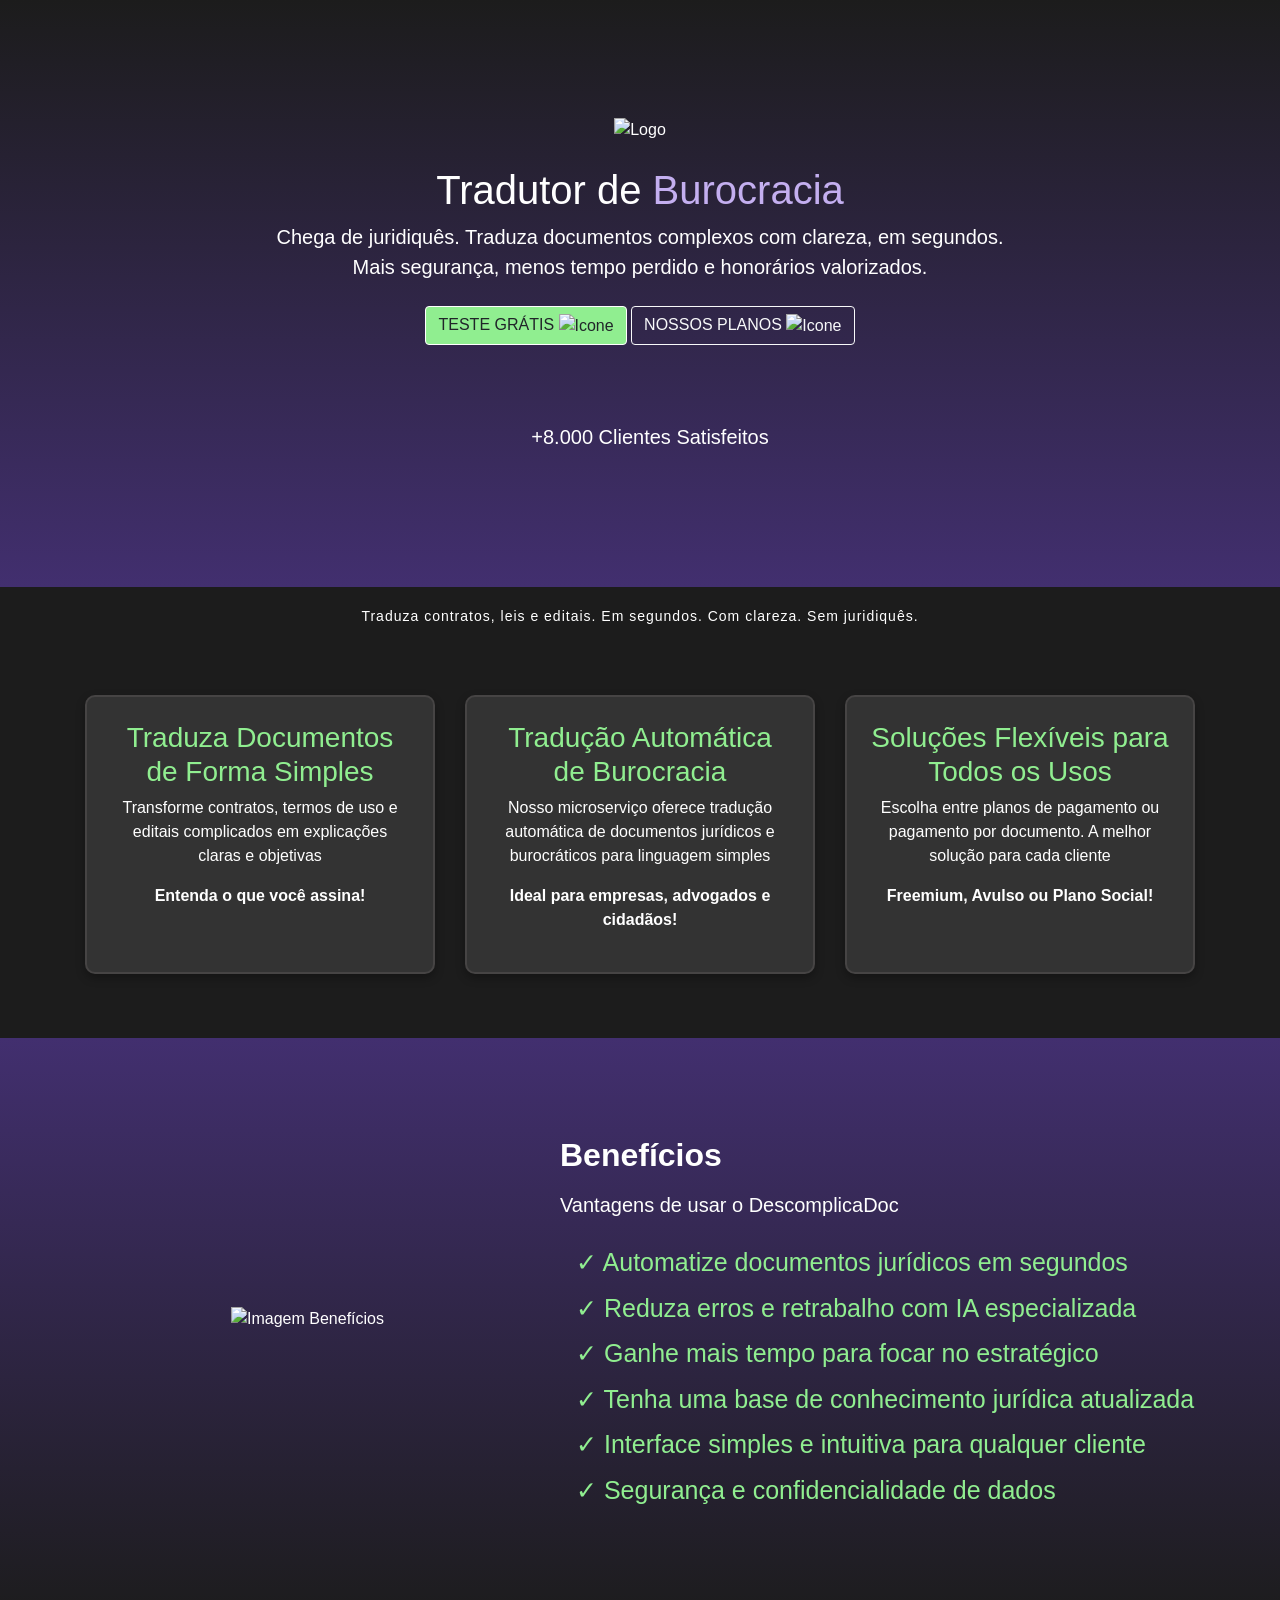
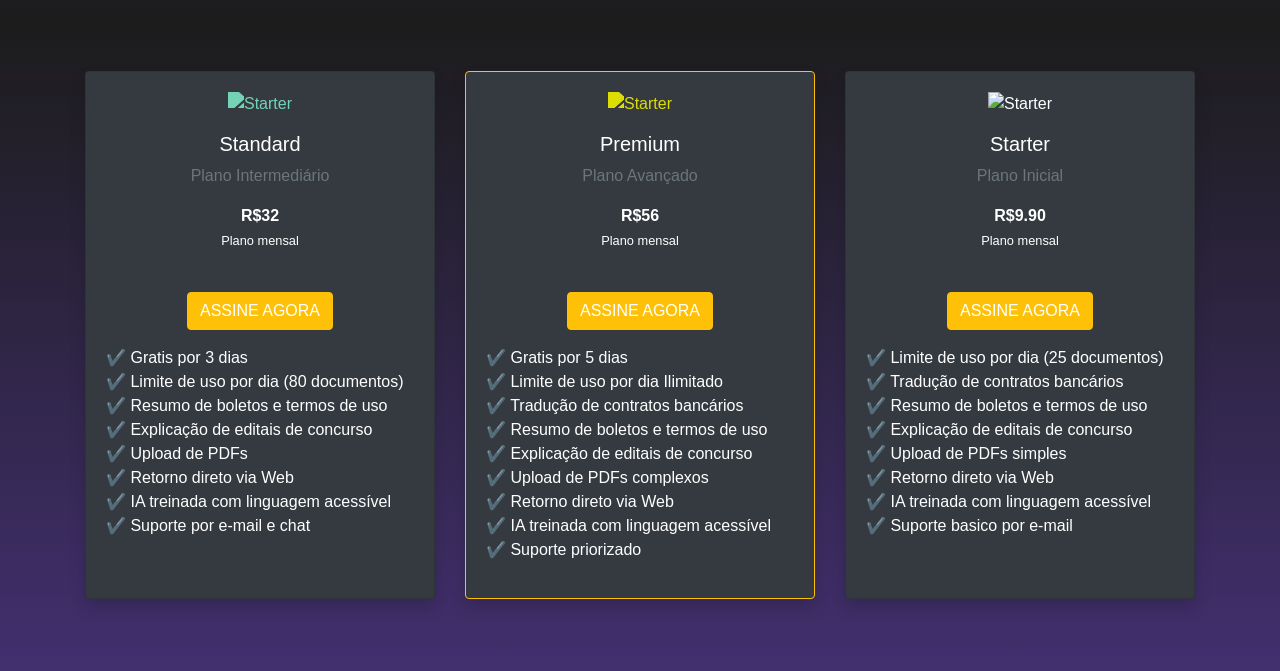
==== src/main/resources/templates/home/index.html @ dc320dd1 "Home completa, com tabelas e descriçãos" ====
<!DOCTYPE html>
<html lang="pt-br" xmlns:th="http://www.thymeleaf.org">
<head>
    <meta charset="UTF-8">
    <meta name="viewport" content="width=device-width, initial-scale=1.0">
    <title>DescomplicaDoc</title>
    <!-- Usando CDN para Bootstrap -->
    <link rel="stylesheet" href="https://stackpath.bootstrapcdn.com/bootstrap/4.5.2/css/bootstrap.min.css">
    <link rel="stylesheet" href="https://cdnjs.cloudflare.com/ajax/libs/font-awesome/5.15.3/css/all.min.css">
	<link rel="stylesheet" href="/css/index.css">
	<link rel="preconnect" href="https://fonts.googleapis.com">
	<link rel="preconnect" href="https://fonts.gstatic.com" crossorigin>
	<link href="https://fonts.googleapis.com/css2?family=UnifrakturCook:wght@700&display=swap" rel="stylesheet">
	<link href="https://cdn.jsdelivr.net/npm/aos@2.3.4/dist/aos.css" rel="stylesheet">
</head>
<body class="special-gothic-regular" >
	
	<div th:replace="~{fragmentos/frag :: cabecalho}"></div>
	
	<section class="py-5 text-white" style="background: linear-gradient(to bottom, #1c1c1c, #422f6f);">
	    <div class="container" style="padding-top: 70px; padding-bottom: 90px;">
	        <div class="row justify-content-center text-center">
	            <div class="col-lg-8">
	                <img src="/img/logoSolo.png" width="100px" class="img-fluid mb-4" alt="Logo">
	                <h1 class="display-5 fw-bold">Tradutor de <span style="color: #c4aff0;">Burocracia</span></h1>
	                <p class="lead mb-4">
						Chega de juridiquês. Traduza documentos complexos com clareza, em segundos.<br>
						Mais segurança, menos tempo perdido e honorários valorizados.
	                </p>
	                <div class="mb-5">
	                    <a href="/login" class="btn btn-warning  fw-bold me-3 mb-2" style="background-color: #90ee90; border-color: white;">
	                        TESTE GRÁTIS
	                        <img src="https://chatadv.com.br/wp-content/uploads/2024/12/Vector.svg" class="ms-2" alt="Icone">
	                    </a>
	                    <a href="#planos" class="btn btn-outline-light fw-bold mb-2">
	                        NOSSOS PLANOS
	                        <img src="https://chatadv.com.br/wp-content/uploads/2024/12/Vector-1.svg" class="ms-2" alt="Icone">
	                    </a>
	                </div>
	            </div>
	        </div>

			<div class="row justify-content-center mt-4">
			    <div class="col-auto d-flex align-items-center justify-content-center flex-wrap">
			        <div class="text-start text-white" style="margin-left: 20px;">
			            <div class="h5 fw-bold mb-0">+8.000 Clientes Satisfeitos</div>
			        </div>
			    </div>
			</div>

	</section>
	
	<!-- Faixa separadora -->
	<section style="background-color: #1c1c1c; height: 60px; display: flex; align-items: center; justify-content: center;">
	  <span style="color: white; font-size: 14px; letter-spacing: 1px;">Traduza contratos, leis e editais. 
		Em segundos. Com clareza. Sem juridiquês.</span>
	</section>
	
	
	<section class="secao7 py-5" style="background-color: #1c1c1c;">
		  <div class="container" style="color: white;" data-aos="flip-up">
		    <div class="row justify-content-center g-4" > <!-- Adiciona espaçamento entre as colunas -->
		      
		      <!-- Microserviço DescomplicaDoc -->
		      <div class="col-md-4 mb-3 d-flex">
		        <div class="box-bene p-4 flex-fill" style="border: 2px solid #464444; border-radius: 10px; background-color: #333; box-shadow: 0 4px 10px rgba(0, 0, 0, 0.3);">
		          <h3 class="text-center" style="color: #90EE90;">Traduza Documentos de Forma Simples</h3>
		          <p class="text-center">Transforme contratos, termos de uso e editais complicados em explicações claras e objetivas</p>
		          <p class="text-center"><strong>Entenda o que você assina!</strong></p>
		        </div>
		      </div>

		      <!-- Microserviço Inovador -->
		      <div class="col-md-4 mb-3 d-flex">
		        <div class="box-bene p-4 flex-fill" style="border: 2px solid #464444; border-radius: 10px; background-color: #333; box-shadow: 0 4px 10px rgba(0, 0, 0, 0.3);">
		          <h3 class="text-center" style="color: #90EE90;">Tradução Automática de Burocracia</h3>
		          <p class="text-center">Nosso microserviço oferece tradução automática de documentos jurídicos e burocráticos para linguagem simples</p>
		          <p class="text-center"><strong>Ideal para empresas, advogados e cidadãos!</strong></p>
		        </div>
		      </div>

		      <!-- Modelos de Cobrança e Funcionalidade -->
		      <div class="col-md-4 mb-3 d-flex">
		        <div class="box-bene p-4 flex-fill" style="border: 2px solid #464444; border-radius: 10px; background-color: #333; box-shadow: 0 4px 10px rgba(0, 0, 0, 0.3);">
		          <h3 class="text-center" style="color: #90EE90;">Soluções Flexíveis para Todos os Usos</h3>
		          <p class="text-center">Escolha entre planos de pagamento ou pagamento por documento. A melhor solução para cada cliente</p>
		          <p class="text-center"><strong>Freemium, Avulso ou Plano Social!</strong></p>
		        </div>
		      </div>

		    </div>
		  </div>
		</section>
	
	
	<section class="py-5 " style="background: linear-gradient(to top, #1c1c1c, #422f6f); color: white;"  id="beneficios">
	  <div class="container" style="padding-top: 50px; padding-bottom: 50px;">
	    <div class="row justify-content-center align-items-center">
	      
	      <!-- Imagem -->
	      <div class="col-md-5 col-8 mb-4 text-center" data-aos="fade-right" data-aos-delay="300" >
			<img src="/img/confianca.png" class="img-fluid" alt="Imagem Benefícios" width="400px">
	      </div>

	      <!-- Conteúdo -->
	      <div class="col-md-7" style="font-size: 25px;">
	        <h2 class="h2 mb-3 font-weight-bold" data-aos="fade-up" data-aos-delay="300">Benefícios</h2>
	        <p class="lead mb-4" data-aos="fade-up" data-aos-delay="300">
	          Vantagens de usar o <strong>DescomplicaDoc</strong>
	        </p>
	        <ul class="list-unstyled pl-3" >
	          <li class="mb-2" data-aos="fade-up" data-aos-delay="300" style="color: #90ee90;">✓ Automatize documentos jurídicos em segundos</li>
	          <li class="mb-2" data-aos="fade-up" data-aos-delay="300" style="color: #90ee90;">✓ Reduza erros e retrabalho com IA especializada</li>
	          <li class="mb-2" data-aos="fade-up" data-aos-delay="300" style="color: #90ee90;">✓ Ganhe mais tempo para focar no estratégico</li>
	          <li class="mb-2" data-aos="fade-up" data-aos-delay="300" style="color: #90ee90;">✓ Tenha uma base de conhecimento jurídica atualizada</li>
	          <li class="mb-2" data-aos="fade-up" data-aos-delay="300" style="color: #90ee90;">✓ Interface simples e intuitiva para qualquer cliente</li>
	          <li class="mb-2" data-aos="fade-up" data-aos-delay="300" style="color: #90ee90;">✓ Segurança e confidencialidade de dados</li>
	        </ul>
	      </div>

	    </div>
	  </div>
	</section>
	
	
	
	<section class="container-fluid py-5" style="background: linear-gradient(to bottom, #1c1c1c, #422f6f);" id="planos">
	  <div class="container">
	    <div class="row justify-content-center">

	      <!-- Standard -->
	      <div class="col-md-4 mb-4">
	        <div class="card h-100 shadow bg-dark text-white" data-aos="zoom-in">
	          <div class="card-body">
	            <div class="text-center">
				  <img style="filter: brightness(0) saturate(100%) invert(71%) sepia(19%) saturate(681%) hue-rotate(110deg);" src="/img/logoSolo.png" class="img-fluid mb-3" alt="Starter" width="100px">
	              <h5 class="fw-bold text-white">Standard</h5>
	              <p class="text-muted">Plano Intermediário</p>
	              <p><strong class="fs-4">R$32</strong><br><small>Plano mensal</small></p>
	              <a href="https://app2.chatadv.com.br/checkout?" class="btn btn-warning mt-4 text-white">ASSINE AGORA</a>
	            </div>
	            <ul class="list-unstyled text-start mt-3">
	              <li>✔ Gratis por 3 dias</li>
	              <li>✔ Limite de uso por dia (80 documentos)</li>
	              <li>✔ Resumo de boletos e termos de uso</li>
	              <li>✔ Explicação de editais de concurso</li>
	              <li>✔ Upload de PDFs</li>
	              <li>✔ Retorno direto via Web</li>
	              <li>✔ IA treinada com linguagem acessível</li>
	              <li>✔ Suporte por e-mail e chat</li>
	            </ul>
	          </div>
	        </div>
	      </div>

	      <!-- Premium -->
	      <div class="col-md-4 mb-4">
	        <div class="card h-100 shadow bg-dark text-white border border-warning border-3" data-aos="zoom-in" data-aos-delay="200">
	          <div class="card-body">
	            <div class="text-center">
				  <img style="filter: brightness(0) saturate(100%) invert(75%) sepia(70%) saturate(600%) hue-rotate(10deg);" src="/img/logoSolo.png" class="img-fluid mb-3" alt="Starter" width="100px">
	              <h5 class="fw-bold text-white">Premium</h5>
	              <p class="text-muted">Plano Avançado</p>
	              <p><strong class="fs-4">R$56</strong><br><small>Plano mensal</small></p>
	              <a href="https://app2.chatadv.com.br/checkout?" class="btn btn-warning mt-4 text-white">ASSINE AGORA</a>
	            </div>
	            <ul class="list-unstyled text-start mt-3">
	              <li>✔ Gratis por 5 dias</li>
	              <li>✔ Limite de uso por dia Ilimitado</li>
	              <li>✔ Tradução de contratos bancários</li>
	              <li>✔ Resumo de boletos e termos de uso</li>
	              <li>✔ Explicação de editais de concurso</li>
	              <li>✔ Upload de PDFs complexos</li>
	              <li>✔ Retorno direto via Web</li>
	              <li>✔ IA treinada com linguagem acessível</li>
	              <li>✔ Suporte priorizado</li>
	            </ul>
	          </div>
	        </div>
	      </div>

	      <!-- Starter -->
	      <div class="col-md-4 mb-4">
	        <div class="card h-100 shadow bg-dark text-white" data-aos="zoom-in" data-aos-delay="400">
	          <div class="card-body">
	            <div class="text-center">
	              <img src="/img/logoSolo.png" class="img-fluid mb-3" alt="Starter" width="100px">
	              <h5 class="fw-bold text-white">Starter</h5>
	              <p class="text-muted">Plano Inicial</p>
	              <p><strong class="fs-4">R$9.90</strong><br><small>Plano mensal</small></p>
	              <a href="https://app2.chatadv.com.br/checkout?" class="btn btn-warning mt-4 text-white">ASSINE AGORA</a>
	            </div>
	            <ul class="list-unstyled text-start mt-3">
	              <li>✔ Limite de uso por dia (25 documentos)</li>
	              <li>✔ Tradução de contratos bancários</li>
	              <li>✔ Resumo de boletos e termos de uso</li>
	              <li>✔ Explicação de editais de concurso</li>
	              <li>✔ Upload de PDFs simples</li>
	              <li>✔ Retorno direto via Web</li>
	              <li>✔ IA treinada com linguagem acessível</li>
	              <li>✔ Suporte basico por e-mail</li>
	            </ul>
	          </div>
	        </div>
	      </div>
	    </div>
	  </div>
	</section>

	<div th:replace="~{fragmentos/frag :: rodape}"></div>
	
	<script src="https://cdn.jsdelivr.net/npm/aos@2.3.4/dist/aos.js"></script>
	<script>
	  AOS.init();
	</script>
</body>
</html>
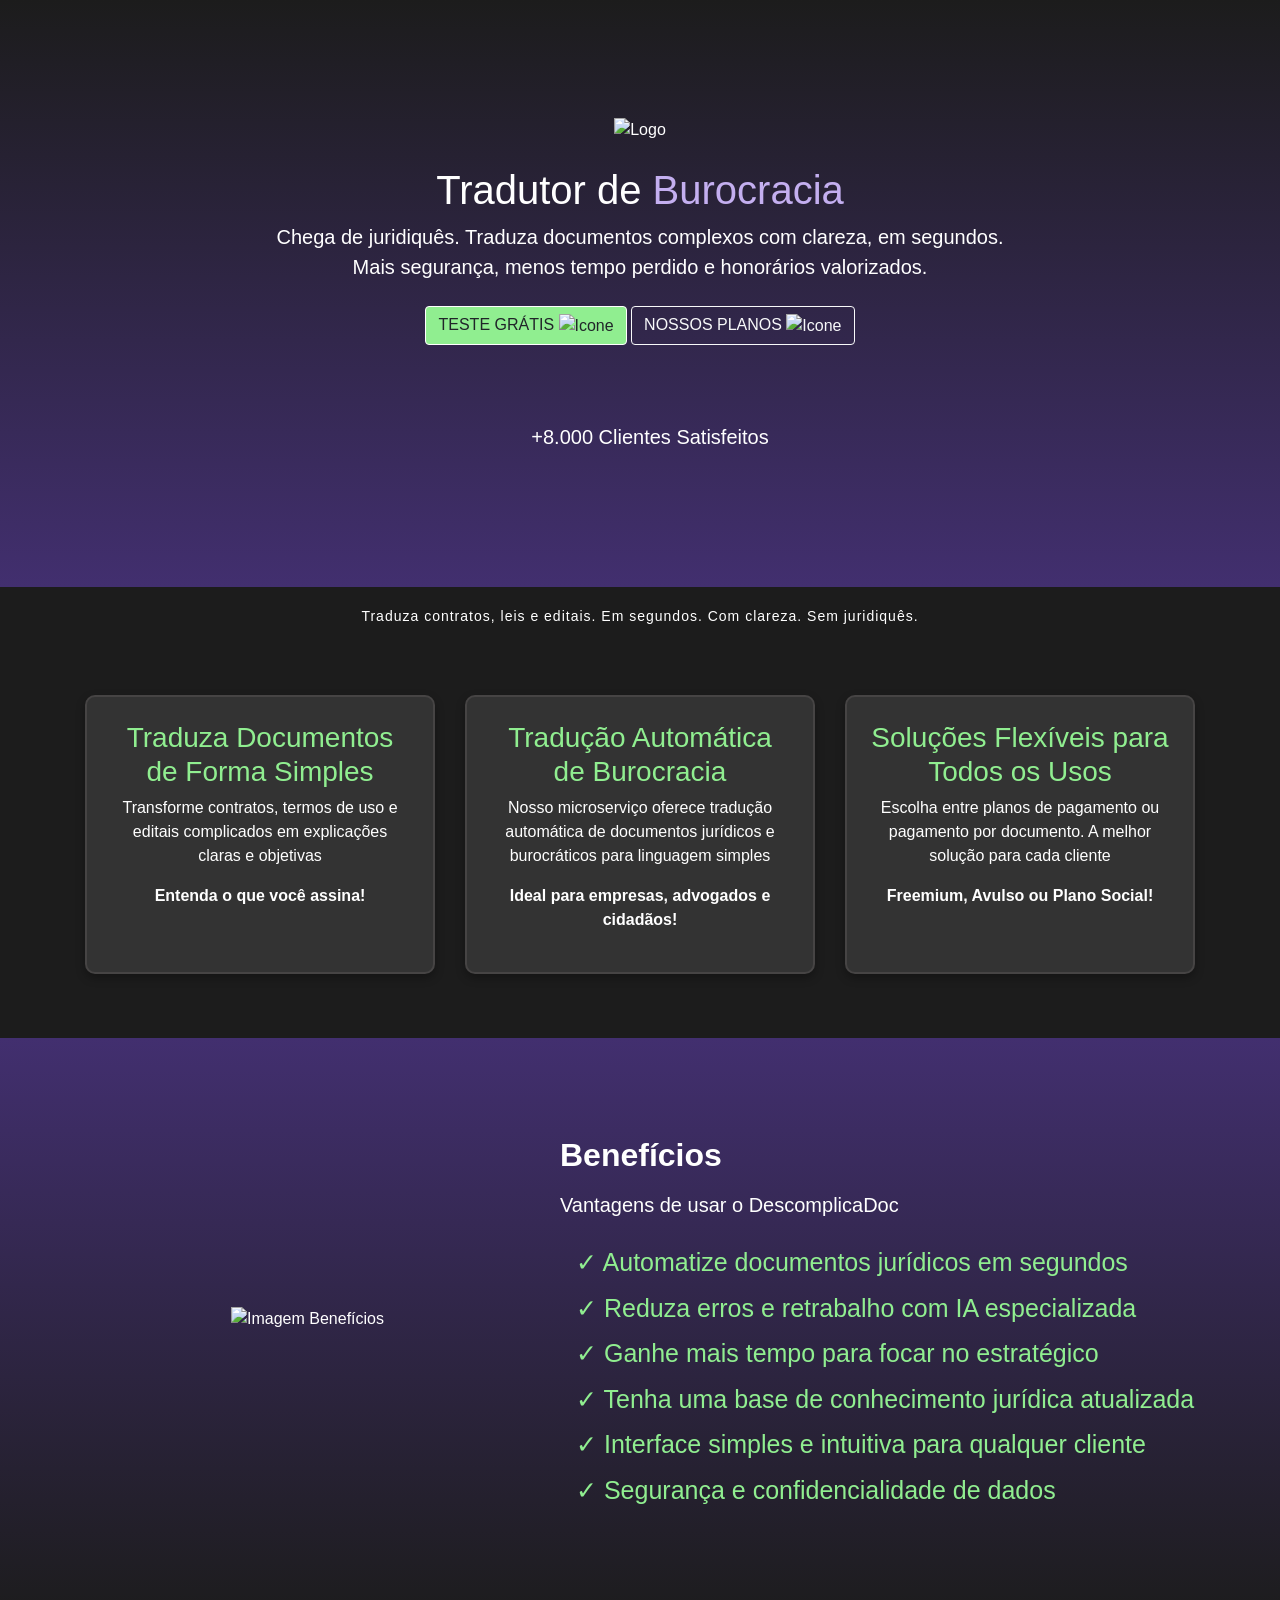
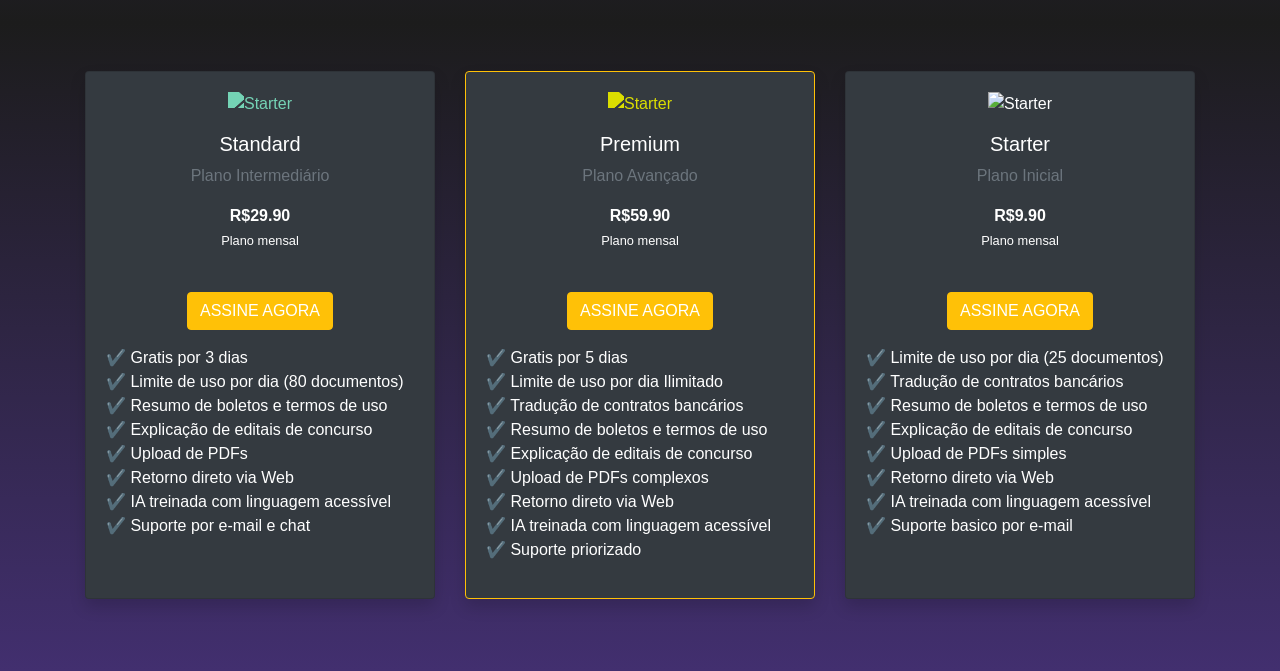
==== commit 29e89afb: "Passei 12HRS arrumando um erro no banco de dados." ====
--- a/src/main/resources/templates/home/index.html
+++ b/src/main/resources/templates/home/index.html
@@ -12,6 +12,7 @@
 	<link rel="preconnect" href="https://fonts.gstatic.com" crossorigin>
 	<link href="https://fonts.googleapis.com/css2?family=UnifrakturCook:wght@700&display=swap" rel="stylesheet">
 	<link href="https://cdn.jsdelivr.net/npm/aos@2.3.4/dist/aos.css" rel="stylesheet">
+	<link rel="shortcut icon" href="/img/logoSolo.png" />
 </head>
 <body class="special-gothic-regular" >
 	
@@ -28,7 +29,7 @@
 						Mais segurança, menos tempo perdido e honorários valorizados.
 	                </p>
 	                <div class="mb-5">
-	                    <a href="/login" class="btn btn-warning  fw-bold me-3 mb-2" style="background-color: #90ee90; border-color: white;">
+	                    <a href="/uploadPDF" class="btn btn-warning  fw-bold me-3 mb-2" style="background-color: #90ee90; border-color: white;">
 	                        TESTE GRÁTIS
 	                        <img src="https://chatadv.com.br/wp-content/uploads/2024/12/Vector.svg" class="ms-2" alt="Icone">
 	                    </a>
@@ -136,7 +137,7 @@
 				  <img style="filter: brightness(0) saturate(100%) invert(71%) sepia(19%) saturate(681%) hue-rotate(110deg);" src="/img/logoSolo.png" class="img-fluid mb-3" alt="Starter" width="100px">
 	              <h5 class="fw-bold text-white">Standard</h5>
 	              <p class="text-muted">Plano Intermediário</p>
-	              <p><strong class="fs-4">R$32</strong><br><small>Plano mensal</small></p>
+	              <p><strong class="fs-4">R$29.90</strong><br><small>Plano mensal</small></p>
 	              <a href="https://app2.chatadv.com.br/checkout?" class="btn btn-warning mt-4 text-white">ASSINE AGORA</a>
 	            </div>
 	            <ul class="list-unstyled text-start mt-3">
@@ -161,7 +162,7 @@
 				  <img style="filter: brightness(0) saturate(100%) invert(75%) sepia(70%) saturate(600%) hue-rotate(10deg);" src="/img/logoSolo.png" class="img-fluid mb-3" alt="Starter" width="100px">
 	              <h5 class="fw-bold text-white">Premium</h5>
 	              <p class="text-muted">Plano Avançado</p>
-	              <p><strong class="fs-4">R$56</strong><br><small>Plano mensal</small></p>
+	              <p><strong class="fs-4">R$59.90</strong><br><small>Plano mensal</small></p>
 	              <a href="https://app2.chatadv.com.br/checkout?" class="btn btn-warning mt-4 text-white">ASSINE AGORA</a>
 	            </div>
 	            <ul class="list-unstyled text-start mt-3">
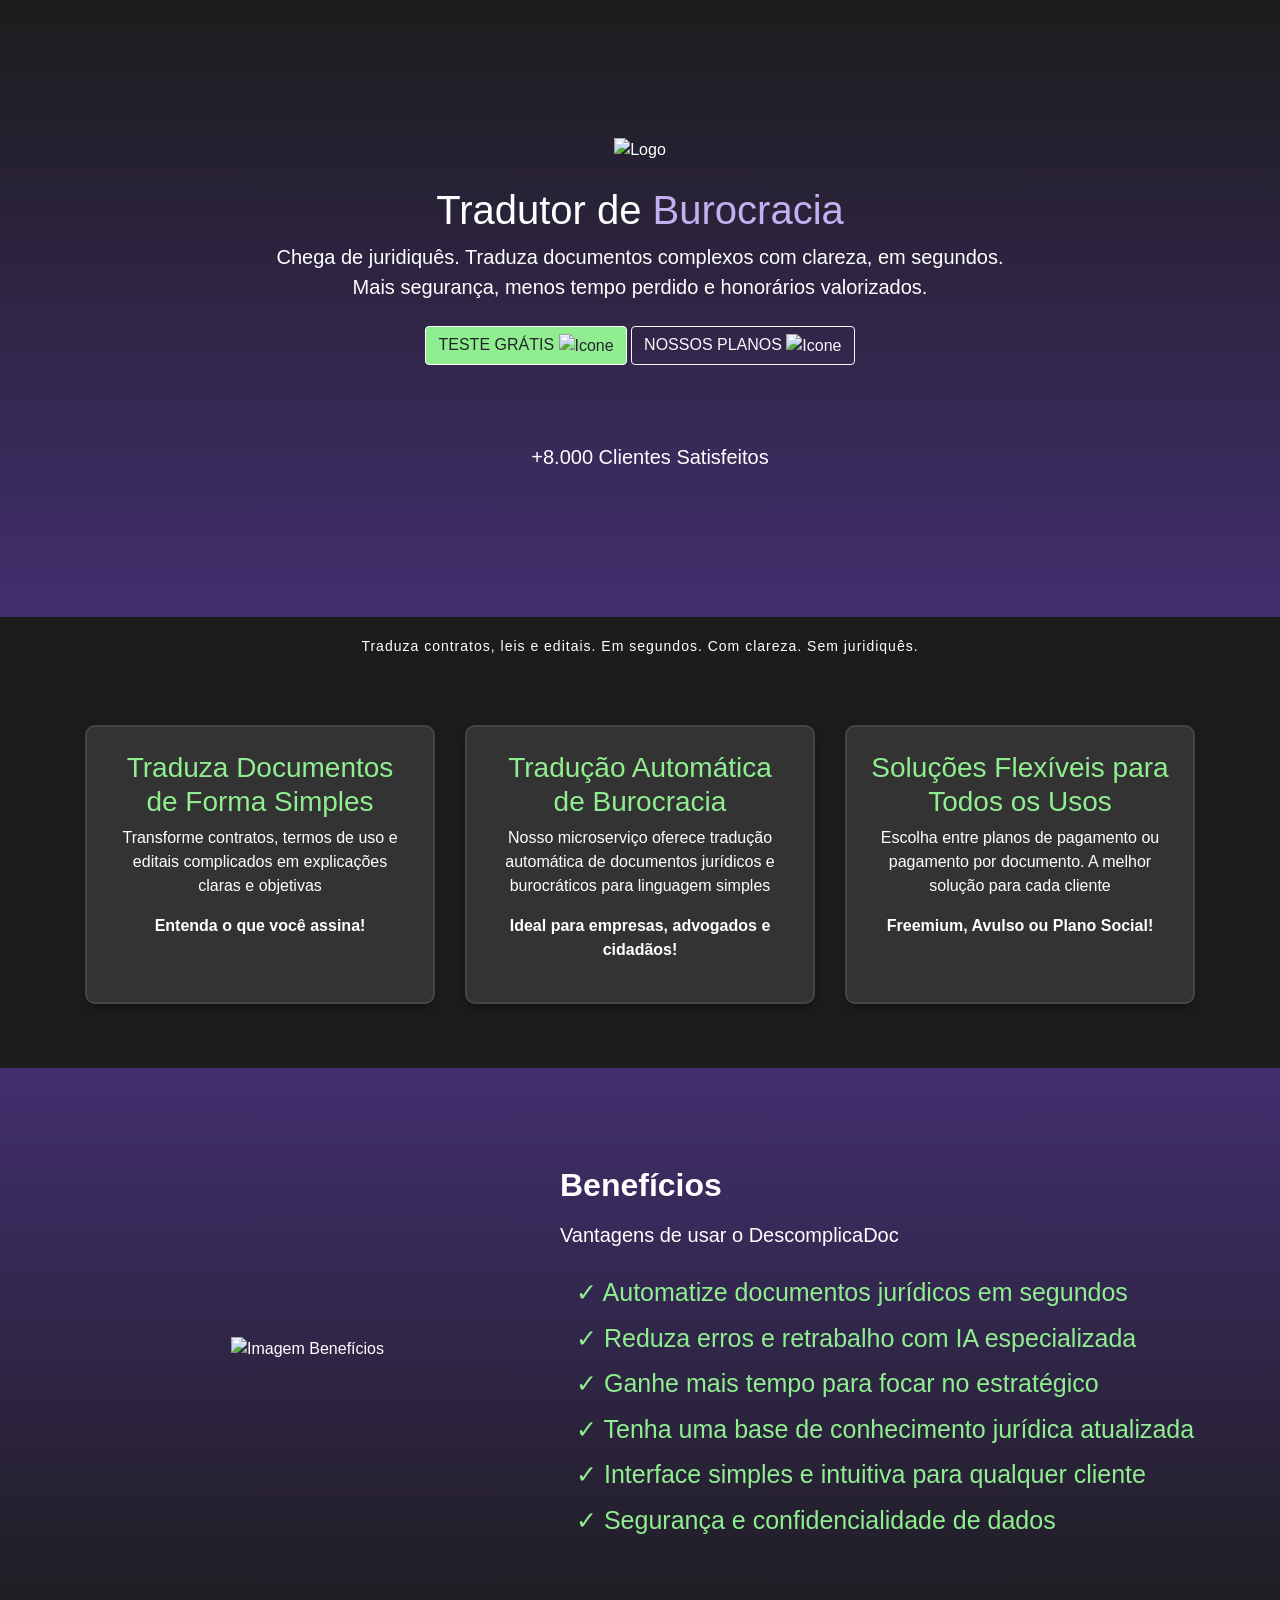
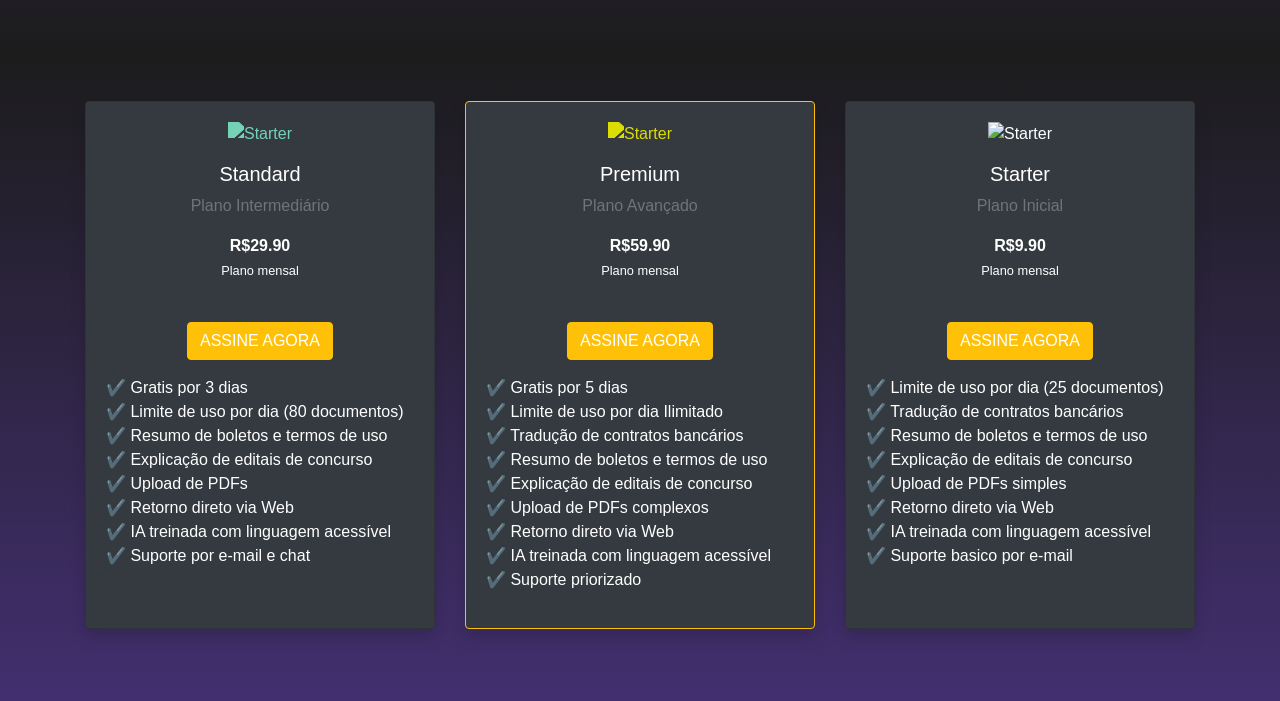
==== commit 4534a481: "Ajustes" ====
--- a/src/main/resources/templates/home/index.html
+++ b/src/main/resources/templates/home/index.html
@@ -19,7 +19,7 @@
 	<div th:replace="~{fragmentos/frag :: cabecalho}"></div>
 	
 	<section class="py-5 text-white" style="background: linear-gradient(to bottom, #1c1c1c, #422f6f);">
-	    <div class="container" style="padding-top: 70px; padding-bottom: 90px;">
+	    <div class="container" style="padding-top: 90px; padding-bottom: 100px;">
 	        <div class="row justify-content-center text-center">
 	            <div class="col-lg-8">
 	                <img src="/img/logoSolo.png" width="100px" class="img-fluid mb-4" alt="Logo">
@@ -138,7 +138,7 @@
 	              <h5 class="fw-bold text-white">Standard</h5>
 	              <p class="text-muted">Plano Intermediário</p>
 	              <p><strong class="fs-4">R$29.90</strong><br><small>Plano mensal</small></p>
-	              <a href="https://app2.chatadv.com.br/checkout?" class="btn btn-warning mt-4 text-white">ASSINE AGORA</a>
+	              <a th:href="@{/carregando(plano='starter', id=3)}" class="btn btn-warning mt-4 text-white">ASSINE AGORA</a>
 	            </div>
 	            <ul class="list-unstyled text-start mt-3">
 	              <li>✔ Gratis por 3 dias</li>
@@ -163,7 +163,7 @@
 	              <h5 class="fw-bold text-white">Premium</h5>
 	              <p class="text-muted">Plano Avançado</p>
 	              <p><strong class="fs-4">R$59.90</strong><br><small>Plano mensal</small></p>
-	              <a href="https://app2.chatadv.com.br/checkout?" class="btn btn-warning mt-4 text-white">ASSINE AGORA</a>
+	              <a th:href="@{/carregando(plano='premium', id=4)}" class="btn btn-warning mt-4 text-white">ASSINE AGORA</a>
 	            </div>
 	            <ul class="list-unstyled text-start mt-3">
 	              <li>✔ Gratis por 5 dias</li>
@@ -189,7 +189,7 @@
 	              <h5 class="fw-bold text-white">Starter</h5>
 	              <p class="text-muted">Plano Inicial</p>
 	              <p><strong class="fs-4">R$9.90</strong><br><small>Plano mensal</small></p>
-	              <a href="https://app2.chatadv.com.br/checkout?" class="btn btn-warning mt-4 text-white">ASSINE AGORA</a>
+	              <a th:href="@{/carregando(plano='premium', id=2)}" class="btn btn-warning mt-4 text-white">ASSINE AGORA</a>
 	            </div>
 	            <ul class="list-unstyled text-start mt-3">
 	              <li>✔ Limite de uso por dia (25 documentos)</li>
